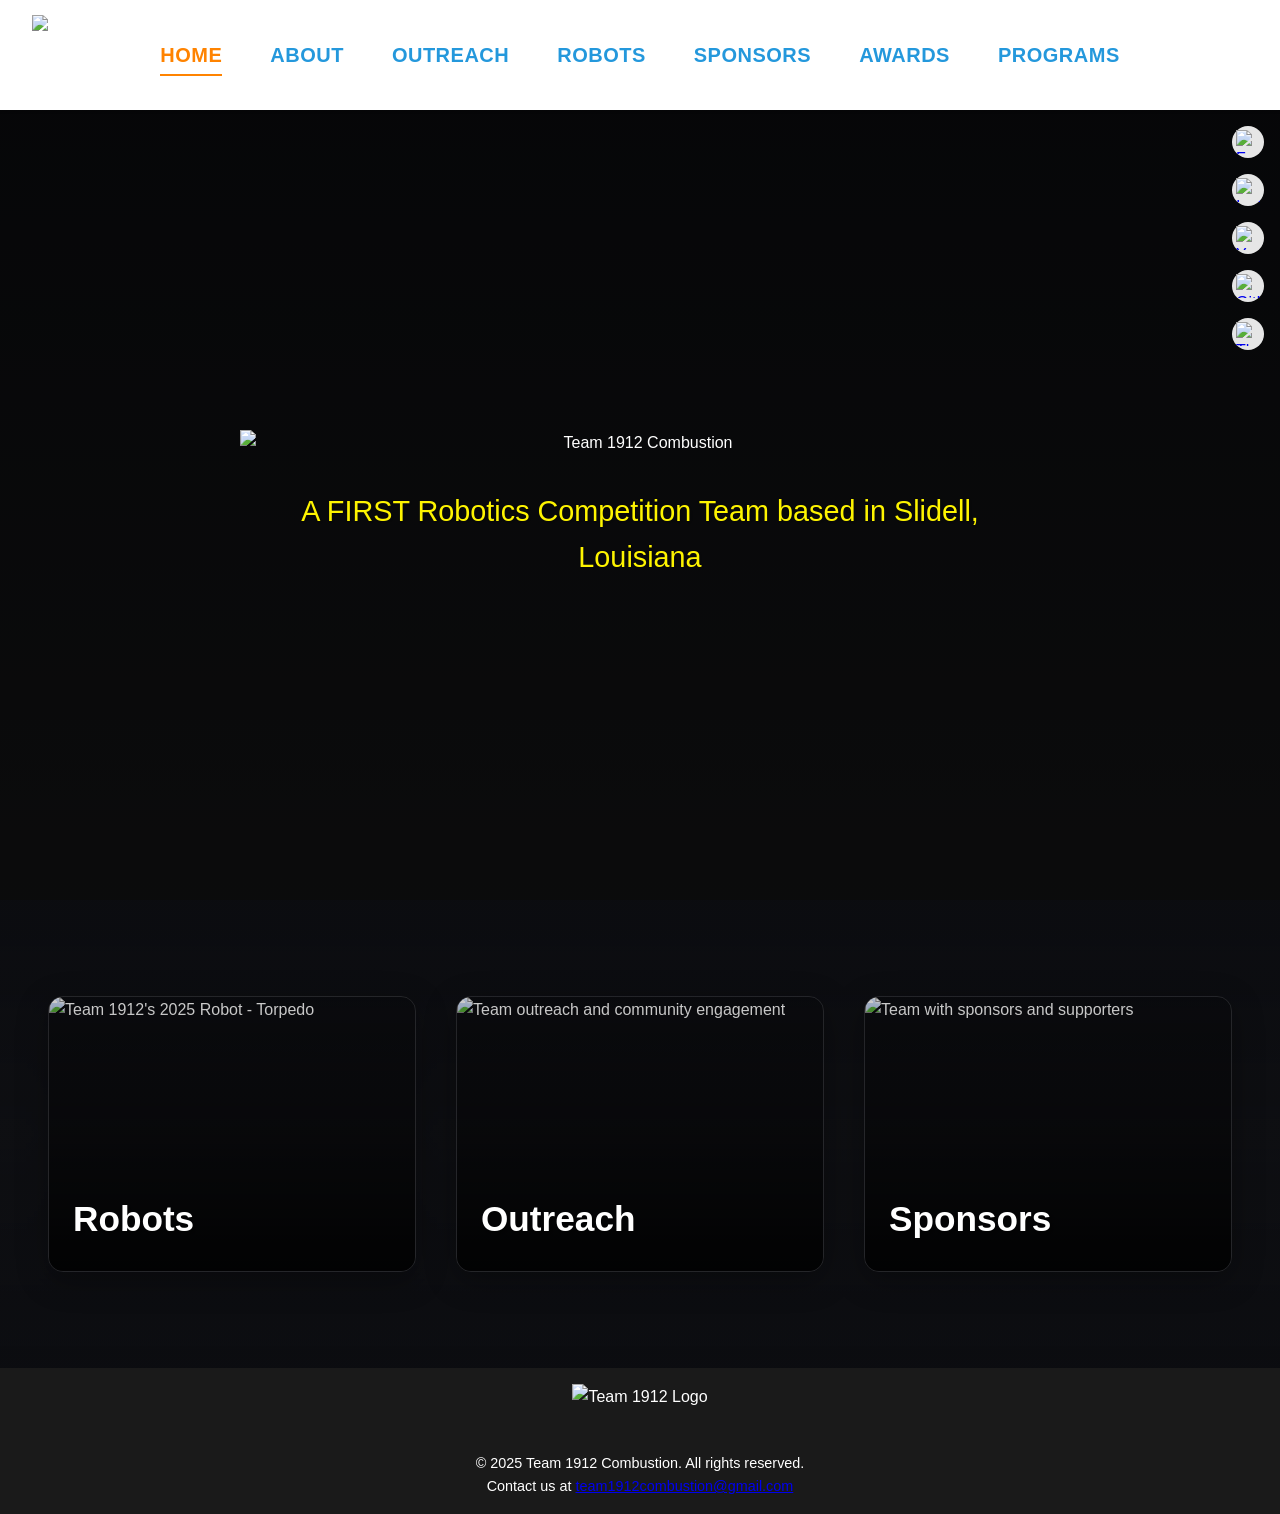
==== index.html @ 18f939f3 "Added Programs Page" ====
<!DOCTYPE html>
<html lang="en">
<head>
    <meta charset="UTF-8">
    <meta name="viewport" content="width=device-width, initial-scale=1.0">
    <meta name="description" content="Team 1912 Combustion - FIRST Robotics Competition Team">
    <meta name="theme-color" content="#2498DC">
    <link rel="shortcut icon" href="assets/frc1912.ico">
    <title>Team 1912 - Combustion</title>
    <link rel="stylesheet" href="css/style.css">
    <link rel="stylesheet" href="css/animations.css">
    <script src="https://unpkg.com/scrollreveal@4.1.0/dist/scrollreveal.min.js" defer></script>
</head>
<body>
    <header>
        <div class="header-content">
            <div class="logo-container">
                <img src="assets/static/1912Horizontal.png" alt="Team 1912 Logo" class="main-logo">
            </div>
            <nav class="nav-links">
                <a href="index.html" class="active" aria-current="page">HOME</a>
                <a href="about.html">ABOUT</a>
                <a href="outreach.html">OUTREACH</a>
                <a href="robots.html">ROBOTS</a>
                <a href="sponsors.html">SPONSORS</a>
                <a href="awards.html">AWARDS</a>
                <a href="programs.html">PROGRAMS</a>

            </nav>
            <button id="hamburger-menu" aria-label="Open navigation menu" class="hamburger" type="button">
                <span class="hamburger-bar"></span>
                <span class="hamburger-bar"></span>
                <span class="hamburger-bar"></span>
            </button>
        </div>
    </header>

    <div class="social-icons">
        <a href="https://www.facebook.com/FRC1912" target="_blank" title="Facebook">
            <img src="assets/websites/facebook.png" alt="Facebook">
        </a>
        <a href="https://www.instagram.com/frc1912" target="_blank" title="Instagram">
            <img src="assets/websites/instagram.png" alt="Instagram">
        </a>
        <a href="https://www.youtube.com/team1912combustion" target="_blank" title="YouTube">
            <img src="assets/websites/Youtube.png" alt="YouTube">
        </a>
        <a href="https://github.com/team1912combustion" target="_blank" title="GitHub">
            <img src="assets/websites/github-logo.png" alt="GitHub">
        </a>
        <a href="https://www.thebluealliance.com/team/1912" target="_blank" title="The Blue Alliance">
            <img src="assets/websites/thebluealliance.png" alt="The Blue Alliance">
        </a>
    </div>

    <main>
        <section class="hero">
            <video class="hero-video" autoplay muted loop playsinline>
                <source src="assets/videos/TEAM 1912： 2024 RECAP .mp4" type="video/mp4">
            </video>
            <div class="video-overlay"></div>
            <div class="hero-content">
                <img src="assets/static/1912Vertical.png" alt="Team 1912 Combustion" class="hero-logo animate-slide-up">
                <p>A FIRST Robotics Competition Team based in Slidell, Louisiana</p>
            </div>
        </section>

        <section class="main-links">
            <div class="link-grid">
                <a href="robots.html" class="link-card">
                    <div class="card-image">
                        <img src="assets/static/robots/torpedo.jpg" alt="Team 1912's 2025 Robot - Torpedo" class="card-img">
                        <div class="image-overlay"></div>
                    </div>
                    <h2>Robots</h2>
                </a>
                
                <a href="outreach.html" class="link-card">
                    <div class="card-image">
                        <img src="assets/static/photos/DSC03113-Enhanced-NR.jpg" alt="Team outreach and community engagement" class="card-img">
                        <div class="image-overlay"></div>
                    </div>
                    <h2>Outreach</h2>
                </a>
                
                <a href="sponsors.html" class="link-card">
                    <div class="card-image">
                        <img src="assets/static/photos/DSC09780.jpg" alt="Team with sponsors and supporters" class="card-img">
                        <div class="image-overlay"></div>
                    </div>
                    <h2>Sponsors</h2>
                </a>
            </div>
        </section>
    </main>

    <footer>
        <img src="assets/static/1912.png" alt="Team 1912 Logo" class="footer-logo">
        <p>&copy; 2025 Team 1912 Combustion. All rights reserved.</p>
        <p>Contact us at 
    <a href="mailto:team1912combustion@gmail.com">team1912combustion@gmail.com</a>
  </p>
    </footer>

    <script src="js/main.js"></script>
</body>
</html>
---- css/style.css ----
@font-face {
    font-family: 'Nasalization';
    src: url('../assets/fonts/Nasalization Rg.otf') format('opentype');
    font-display: swap; /* Show fallback font while loading */
}

:root {
    --primary-blue: #2498DC;
    --secondary-blue: #1C7AB1;
    --primary-orange: #FF8300;
    --secondary-orange: #FF9C33;
    --accent-yellow: #FEF400;
    --light-gray: #B5B5B5;
    --dark-gray: #9C9C9C;
    --white: #ffffff;
    --black: #1a1a1a;
    --header-height: 110px;
    --transition-speed: 0.3s;
}

/* Reset and Base Styles */
* { margin: 0; padding: 0; box-sizing: border-box; }

html { scroll-behavior: smooth; }

body {
    font-family: 'Nasalization', 'Segoe UI', Tahoma, Geneva, Verdana, sans-serif;
    line-height: 1.6;
    color: var(--white);
    background: linear-gradient(to bottom, #0b0c10, #1f1f1f);
    min-height: 100vh;
}

/* Common Styles */
.section-title {
    text-align: center;
    font-size: 2.5rem;
    margin-bottom: 3rem;
    color: var(--primary-blue);
    position: relative;
}

.section-title::after {
    content: '';
    display: block;
    width: 60px;
    height: 4px;
    background: var(--primary-orange);
    margin: 1rem auto;
    border-radius: 2px;
}

section { padding: 5rem 2rem; }

.page-content {
    margin-top: var(--header-height);
    min-height: calc(100vh - var(--header-height));
    padding: 0;
    background: linear-gradient(180deg, 
        rgba(11, 12, 16, 0) 0%,
        rgba(11, 12, 16, 0.95) 15%,
        rgba(11, 12, 16, 1) 30%,
        rgba(11, 12, 16, 1) 70%,
        rgba(11, 12, 16, 0.95) 85%,
        rgba(11, 12, 16, 0) 100%
    );
}

/* Header and Navigation */
header {
    position: fixed;
    top: 0;
    width: 100%;
    background: var(--white);
    z-index: 1000;
    height: var(--header-height);
    box-shadow: 0 1px 3px rgba(0,0,0,0.12);
}

.header-content {
    position: relative;
    height: 100%;
    width: 100%;
    margin: 0 auto;
    padding: 0 2rem;
    display: flex;
    align-items: center;
}

.logo-container {
    height: calc(var(--header-height) - 30px);
    display: flex;
    align-items: center;
    position: absolute;
    left: 2rem;
}

.main-logo, .footer-logo {
    height: 100%;
    width: auto;
    object-fit: contain;
}

.main-logo { max-width: 300px; }
.footer-logo { height: 60px; margin-bottom: 0.5rem; }

/* Navigation */
.nav-links {
    width: 100%;
    display: flex;
    gap: 3rem;
    justify-content: center;
    font-size: 1.3rem;
}

.nav-links a {
    text-decoration: none;
    transition: color var(--transition-speed) ease;
    font-weight: 600;
    font-size: 1.25rem;
    text-transform: uppercase;
    letter-spacing: 0.5px;
    position: relative;
    font-family: 'Nasalization', sans-serif;
    white-space: nowrap;
    color: var(--primary-blue);
}

.nav-links a::after {
    content: '';
    position: absolute;
    bottom: -5px;
    left: 0;
    width: 0;
    height: 2px;
    background-color: var(--primary-orange);
    transition: width var(--transition-speed) ease;
}

.nav-links a:hover::after,
.nav-links a[aria-current="page"]::after { width: 100%; }

.nav-links a[aria-current="page"] { color: var(--primary-orange); }

/* Hero Section */
.hero {
    margin-top: var(--header-height);
    min-height: calc(100vh - var(--header-height));
    position: relative;
    display: flex;
    align-items: center;
    justify-content: center;
    text-align: center;
    color: var(--white);
    overflow: hidden;
    padding: 2rem;
}

.hero-video {
    position: absolute;
    top: 0;
    left: 0;
    width: 100%;
    height: 100%;
    object-fit: cover;
    z-index: -2;
}

.video-overlay {
    position: absolute;
    inset: 0;
    background: rgba(0, 0, 0, 0.5);
    z-index: -1;
}

.hero-content {
    position: relative;
    z-index: 1;
    max-width: 800px;
    width: 100%;
    display: flex;
    flex-direction: column;
    align-items: center;
    justify-content: center;
}

.hero-logo {
    max-width: 1750px;
    width: 100%;
    height: auto;
    margin-bottom: 2rem;
}

.hero-content p {
    font-size: clamp(1.2rem, 3vw, 1.8rem);
    color: var(--accent-yellow);
    text-shadow: 1px 1px 2px rgba(0,0,0,0.2);
    text-align: center;
}

.hero h1 {
    font-size: clamp(2.5rem, 5vw, 4.5rem);
    margin-bottom: 1.5rem;
    text-shadow: 2px 2px 4px rgba(0,0,0,0.2);
    color: var(--white);
    opacity: 0;
    font-family: 'Nasalization', 'Arial Black', sans-serif;
}

/* Sponsor Section */
.sponsors-section {
    max-width: 1400px;
    margin: 0 auto;
    padding: 4rem 2rem;
    text-align: center;
    background: linear-gradient(to bottom, #0b0c10, #1f1f1f);
    color: var(--white);
}

.sponsor-tier {
    margin-bottom: 3rem;
    padding: 2rem;
    border-radius: 15px;
    background: linear-gradient(135deg, 
        var(--primary-blue) 0%,
        var(--black) 50%,
        var(--primary-orange) 100%
    );
    text-align: center;
    box-shadow: 
        0 0 20px rgba(255, 131, 0, 0.2),
        0 0 20px rgba(36, 152, 220, 0.2);
    border: 1px solid;
    border-image: linear-gradient(135deg, var(--primary-blue), var(--primary-orange)) 1;
}

.sponsor-grid {
    display: flex;
    flex-wrap: wrap;
    justify-content: center;
    gap: 2rem;
    align-items: center;
}

/* Sponsor logo sizes */
.sponsor-logo {
    display: flex;
    justify-content: center;
    align-items: center;
    transition: transform 0.3s ease;
    padding: 1rem;
}

.inferno .sponsor-logo { height: 180px; }
.wildfire .sponsor-logo { height: 150px; }
.bonfire .sponsor-logo { height: 120px; }
.torch .sponsor-logo { height: 100px; }

.sponsor-logo img {
    width: auto;
    object-fit: contain;
}

.inferno .sponsor-logo img { max-height: 180px; max-width: 300px; }
.wildfire .sponsor-logo img { max-height: 150px; max-width: 250px; }
.bonfire .sponsor-logo img { max-height: 120px; max-width: 200px; }
.torch .sponsor-logo img { max-height: 100px; max-width: 180px; }

.sponsor-logo:hover { transform: translateY(-5px); }

/* Social Media Icons */
.social-icons {
    position: fixed;
    top: calc(var(--header-height) + 1rem);
    right: 1rem;
    display: flex;
    flex-direction: column;
    gap: 1rem;
    z-index: 999;
}

.social-icons a {
    display: flex;
    align-items: center;
    justify-content: center;
    width: 32px;
    height: 32px;
    background: rgba(255, 255, 255, 0.9);
    border-radius: 50%;
    transition: transform 0.3s ease;
}

.social-icons a:hover { transform: scale(1.1); }

.social-icons img {
    width: 24px;
    height: 24px;
    object-fit: contain;
}

/* Footer */
footer {
    background: var(--black);
    color: var(--white);
    text-align: center;
    padding: 1rem;
    min-height: 100px;
    display: flex;
    flex-direction: column;
    align-items: center;
    justify-content: center;
}

footer p {
    margin: 0;
    font-size: 0.9rem;
}

/* Media Queries */
@media (max-width: 1024px) {
    .inferno .sponsor-logo { height: 150px; }
    .wildfire .sponsor-logo { height: 130px; }
    .bonfire .sponsor-logo { height: 110px; }
    
    .inferno .sponsor-logo img { max-height: 150px; max-width: 250px; }
    .wildfire .sponsor-logo img { max-height: 130px; max-width: 220px; }
    .bonfire .sponsor-logo img { max-height: 110px; max-width: 190px; }
}

@media (max-width: 768px) {
    :root { --header-height: 80px; }
    
    .nav-links { display: none; }
    
    section { padding: 3rem 1rem; }
    
    .hero-logo { max-width: 300px; }
    
    .social-icons {
        top: auto;
        bottom: 1rem;
        right: 1rem;
        flex-direction: row;
    }
    
    .inferno .sponsor-logo { height: 130px; }
    .wildfire .sponsor-logo { height: 110px; }
    .bonfire .sponsor-logo { height: 100px; }
    
    .inferno .sponsor-logo img { max-height: 130px; max-width: 220px; }
    .wildfire .sponsor-logo img { max-height: 110px; max-width: 190px; }
    .bonfire .sponsor-logo img { max-height: 100px; max-width: 180px; }
}

/* Animations */
@keyframes heroLogoAnimation {
    from { opacity: 0; transform: translateY(30px); }
    to { opacity: 1; transform: translateY(0); }
}

@keyframes heroTitleAnimation {
    from { opacity: 0; transform: translateY(30px); }
    to { opacity: 1; transform: translateY(0); }
}

@keyframes heroTextAnimation {
    from { opacity: 0; transform: translateY(30px); }
    to { opacity: 1; transform: translateY(0); }
}

/* Hardware acceleration */
.hero-logo,
.hero h1,
.hero p,
.hero-video {
    will-change: transform, opacity;
    backface-visibility: hidden;
    transform: translateZ(0);
}

/* Make robots page blue */
.robots-history {
    background-color: var(--primary-blue);
    margin: -2rem;
    padding: 2rem;
    color: var(--white);
}

.robots-history .section-title {
    color: var(--white);
}

.robots-history .section-description {
    color: var(--white);
}

/* Layout components */
.about-section {
    display: flex;
    align-items: center;
    gap: 4rem;
    margin-bottom: 6rem;
    padding: 2rem;
}

.about-section:nth-child(even) {
    flex-direction: row-reverse;
}

.section-image {
    flex: 1;
    border-radius: 15px;
    overflow: hidden;
    box-shadow: 0 8px 32px rgba(0, 0, 0, 0.2);
    height: 400px;
}

.section-image .feature-image {
    width: 100%;
    height: 100%;
    object-fit: cover;
    transition: transform 0.3s ease;
}

.section-image:hover .feature-image {
    transform: scale(1.05);
}

.section-content {
    flex: 1;
    padding: 2rem;
}

.section-content h2 {
    color: var(--primary-blue);
    font-size: 2.5rem;
    margin-bottom: 1.5rem;
}

.mission-statement {
    font-size: 1.4rem;
    color: var(--primary-orange);
    margin: 1.5rem 0;
    font-style: italic;
    line-height: 1.6;
}

.feature-list {
    list-style: none;
    padding: 0;
    margin: 1.5rem 0;
}

.feature-list li {
    margin: 1rem 0;
    padding-left: 2rem;
    position: relative;
    color: var(--white);
}

.feature-list li::before {
    content: '→';
    position: absolute;
    left: 0;
    color: var(--primary-orange);
}

.highlight-text {
    color: var(--primary-orange);
    font-size: 1.4rem;
    margin: 1.5rem 0;
    font-weight: bold;
}

.history-milestones {
    display: flex;
    justify-content: space-between;
    margin: 2rem 0;
    gap: 2rem;
}

.milestone {
    flex: 1;
    text-align: center;
    padding: 1.5rem;
    background: rgba(255, 255, 255, 0.05);
    border-radius: 10px;
    border: 1px solid rgba(255, 255, 255, 0.1);
}

.milestone .year {
    display: block;
    font-size: 1.8rem;
    color: var(--primary-blue);
    margin-bottom: 1rem;
    font-weight: bold;
}

.milestone p {
    color: var(--white);
    font-size: 1rem;
    line-height: 1.4;
}

@media (max-width: 1024px) {
    .about-section {
        flex-direction: column;
        gap: 2rem;
    }

    .about-section:nth-child(even) {
        flex-direction: column;
    }

    .section-image {
        width: 100%;
        height: 300px;
    }

    .history-milestones {
        flex-direction: column;
        gap: 1rem;
    }
}

@media (max-width: 768px) {
    .section-image {
        height: 250px;
    }

    .section-content h2 {
        font-size: 2rem;
    }

    .mission-statement,
    .highlight-text {
        font-size: 1.2rem;
    }
}

/* About Features */
.about-features {
    display: grid;
    grid-template-columns: repeat(auto-fit, minmax(250px, 1fr));
    gap: 2rem;
    margin-top: 3rem;
}

.feature {
    background: var(--white);
    padding: 2rem;
    border-radius: 10px;
    box-shadow: 0 4px 6px rgba(0,0,0,0.1);
    transition: transform 0.3s ease;
}

.feature:hover {
    transform: translateY(-5px);
}

.feature h3 {
    color: var(--primary-blue);
    margin-bottom: 1rem;
    font-size: 1.5rem;
}

/* Team Section */
.team-grid {
    display: grid;
    grid-template-columns: repeat(auto-fit, minmax(250px, 1fr));
    gap: 2rem;
    padding: 2rem;
}

/* Team Categories */
.team-category {
    background: var(--white);
    padding: 2rem;
    border-radius: 10px;
    box-shadow: 0 4px 6px rgba(0,0,0,0.1);
    text-align: center;
    transition: transform 0.3s ease;
}

.team-category:hover {
    transform: translateY(-5px);
}

.team-category h3 {
    color: var(--primary-blue);
    margin-bottom: 1rem;
}

/* Robots Section */
.robot-showcase {
    display: grid;
    grid-template-columns: repeat(auto-fit, minmax(300px, 1fr));
    gap: 2rem;
    padding: 2rem;
}

.robot-card {
    background: var(--white);
    border-radius: 10px;
    overflow: hidden;
    box-shadow: 0 4px 6px rgba(0,0,0,0.1);
    transition: transform 0.3s ease;
}

.robot-card:hover {
    transform: translateY(-5px);
}

/* Contact Section */
.contact {
    background: linear-gradient(180deg, 
        rgba(11, 12, 16, 0) 0%,
        rgba(11, 12, 16, 0.95) 15%,
        rgba(11, 12, 16, 1) 30%,
        rgba(11, 12, 16, 1) 70%,
        rgba(11, 12, 16, 0.95) 85%,
        rgba(11, 12, 16, 0) 100%
    );
    color: var(--white);
    padding: 4rem 2rem;
    position: relative;
}

.contact-content {
    display: flex;
    justify-content: space-between;
    gap: 4rem;
    max-width: 1200px;
    margin: 2rem auto;
    padding: 2rem;
    background: rgba(255, 255, 255, 0.05);
    border-radius: 15px;
    box-shadow: 0 8px 32px rgba(0, 0, 0, 0.1);
    border: 1px solid rgba(255, 255, 255, 0.1);
}

.contact-info {
    flex: 1;
    padding: 2rem;
    background: rgba(11, 12, 16, 0.5);
    border-radius: 10px;
    border: 1px solid rgba(255, 255, 255, 0.1);
}

.contact-info h3 {
    color: var(--primary-blue);
    font-size: 2rem;
    margin-bottom: 1.5rem;
}

.contact-details {
    margin-top: 2rem;
}

.contact-item {
    margin-bottom: 2rem;
}

.contact-item h4 {
    color: var(--primary-orange);
    font-size: 1.2rem;
    margin-bottom: 0.5rem;
}

.contact-item p {
    color: var(--white);
    margin: 0.25rem 0;
    opacity: 0.9;
}

.social-links {
    display: flex;
    gap: 1rem;
}

.social-links a {
    color: var(--primary-blue);
    text-decoration: none;
    transition: color 0.3s ease;
}

.social-links a:hover {
    color: var(--primary-orange);
}

.contact-form {
    flex: 1;
    padding: 2rem;
    background: rgba(11, 12, 16, 0.5);
    border-radius: 10px;
    border: 1px solid rgba(255, 255, 255, 0.1);
}

.form-group {
    margin-bottom: 1.5rem;
}

.form-group input,
.form-group textarea {
    width: 100%;
    padding: 1rem;
    background: rgba(255, 255, 255, 0.1);
    border: 1px solid rgba(255, 255, 255, 0.1);
    border-radius: 5px;
    color: var(--white);
    font-size: 1rem;
    transition: all 0.3s ease;
}

.form-group input:focus,
.form-group textarea:focus {
    outline: none;
    border-color: var(--primary-blue);
    background: rgba(255, 255, 255, 0.15);
}

.form-group textarea {
    min-height: 150px;
    resize: vertical;
}

.submit-button {
    width: 100%;
    padding: 1rem;
    background: var(--primary-blue);
    border: none;
    border-radius: 5px;
    color: var(--white);
    font-size: 1.1rem;
    font-weight: bold;
    cursor: pointer;
    transition: all 0.3s ease;
}

.submit-button:hover {
    background: var(--secondary-blue);
    transform: translateY(-2px);
}

/* Robot Cards */
.robot-card {
    text-align: center;
    padding: 2rem;
}

.robot-logo {
    width: 150px;
    height: auto;
    margin-bottom: 1rem;
}

.robot-card h3 {
    color: var(--primary-blue);
    margin-bottom: 0.5rem;
}

/* Style adjustments for section pages */
.about-section,
.team-section,
.robots-section,
.contact-section {
    max-width: 1200px;
    margin: 0 auto;
    padding: 2rem;
}

.section-description {
    max-width: 800px;
    margin: 0 auto 4rem;
    font-size: 1.2rem;
    line-height: 1.6;
    color: white;
    text-align: center;
}

.sponsor-text {
    text-align: center;
    padding: 1rem;
    max-width: 800px;
    margin: 0 auto;
}

.sponsor-text p {
    margin: 0.5rem 0;
    color: var(--white);
    font-size: 1.1rem;
    letter-spacing: 1px;
    line-height: 1.6;
}

/* Become a Sponsor Section */
.become-sponsor {
    margin-top: 4rem;
    text-align: center;
}

.become-sponsor h2 {
    color: var(--primary-blue);
    margin-bottom: 2rem;
}

.become-sponsor p {
    max-width: 800px;
    margin: 0 auto 2rem;
    font-size: 1.1rem;
    line-height: 1.6;
}

.become-sponsor ul {
    max-width: 600px;
    margin: 2rem auto;
    text-align: left;
    list-style-position: inside;
}

/* Sponsorship Tiers Layout */
.tier-grid {
    display: grid;
    grid-template-columns: repeat(3, 1fr);
    gap: 1.5rem;
    max-width: 1200px;
    margin: 2rem auto;
    padding: 0 1rem;
}

.tier-grid-bottom {
    display: grid;
    grid-template-columns: repeat(2, minmax(300px, 400px));
    gap: 1.5rem;
    max-width: 900px;
    margin: 2rem auto;
    padding: 0 1rem;
    justify-content: center;
}

.tier-card {
    background: linear-gradient(135deg, 
        rgba(36, 152, 220, 0.1) 0%,
        #1a1a1a 50%,
        rgba(255, 131, 0, 0.1) 100%
    );
    padding: 1.5rem 2rem;
    border-radius: 10px;
    box-shadow: 
        0 0 15px rgba(255, 131, 0, 0.15),
        0 0 15px rgba(36, 152, 220, 0.15);
    text-align: center;
    transition: all 0.3s ease;
    border: 1px solid;
    border-image: linear-gradient(135deg, #2498DC, #FF8300) 1;
    height: 100%;
    display: flex;
    flex-direction: column;
}

.tier-card:hover {
    transform: translateY(-5px);
    box-shadow: 
        0 0 25px rgba(255, 131, 0, 0.3),
        0 0 25px rgba(36, 152, 220, 0.3);
    background: linear-gradient(135deg,
        #2498DC 0%,
        #1a1a1a 50%,
        #FF8300 100%
    );
}

.tier-card h4 {
    font-size: 1.8rem;
    margin-bottom: 0.5rem;
    color: #2498DC;
    font-family: 'Nasalization', sans-serif;
    transition: color 0.3s ease;
}

.tier-card:hover h4 {
    color: white;
}

.tier-card p {
    font-size: 1.3rem;
    margin-bottom: 1rem;
    color: white;
    font-weight: bold;
}

.tier-card ul {
    list-style: none;
    padding: 0;
    margin: 0;
    text-align: left;
    flex-grow: 1;
    display: flex;
    flex-direction: column;
    justify-content: center;
}

.tier-card ul li {
    margin: 0.75rem 0;
    padding-left: 1.5rem;
    position: relative;
    color: #2498DC;
    transition: color 0.3s ease;
    font-size: 1rem;
}

.tier-card:hover ul li {
    color: white;
}

.tier-card ul li::before {
    content: '•';
    position: absolute;
    left: 0;
    color: #FF8300;
}

.tier-card:hover ul li::before {
    color: white;
}

.sponsor-tiers-info {
    background: linear-gradient(to bottom, #0b0c10, #1f1f1f);
    padding: 2rem 0;
}

.sponsor-tiers-info h3 {
    text-align: center;
    font-size: 2.5rem;
    margin-bottom: 2rem;
    color: white;
    font-family: 'Nasalization', sans-serif;
    background: linear-gradient(90deg, #2498DC, #FF8300);
    -webkit-background-clip: text;
    -webkit-text-fill-color: transparent;
    background-clip: text;
    text-fill-color: transparent;
}

/* Responsive adjustments */
@media (max-width: 1024px) {
    .tier-grid {
        grid-template-columns: repeat(2, 1fr);
    }
    
    .sponsor-logo {
        height: 100px;
    }
}

@media (max-width: 768px) {
    .tier-grid,
    .tier-grid-bottom {
        grid-template-columns: 1fr;
    }

    .sponsor-logo {
        height: 80px;
    }
}

/* Remove the tier-specific colors since we're using white text on dark background */
.inferno h3,
.wildfire h3,
.bonfire h3,
.torch h3,
.candlelight h3 {
    color: white;
}

/* Main Links Section */
.main-links {
    padding: 6rem 2rem;
    background: linear-gradient(to bottom, 
        rgba(11, 12, 16, 0.95) 0%,
        rgba(11, 12, 16, 0.8) 50%,
        rgba(11, 12, 16, 0.95) 100%
    );
    position: relative;
}

.link-grid {
    max-width: 1400px;
    margin: 0 auto;
    display: grid;
    grid-template-columns: repeat(3, 1fr);
    gap: 2.5rem;
    padding: 0 1rem;
}

.link-card {
    position: relative;
    text-decoration: none;
    color: white;
    border-radius: 15px;
    overflow: hidden;
    transition: all 0.4s ease;
    aspect-ratio: 4/3;
    box-shadow: 0 8px 32px rgba(0, 0, 0, 0.3);
    border: 1px solid rgba(255, 255, 255, 0.1);
}

.link-card:hover {
    transform: translateY(-10px);
    box-shadow: 0 15px 45px rgba(36, 152, 220, 0.3);
    border: 1px solid rgba(36, 152, 220, 0.5);
}

.card-image {
    position: relative;
    width: 100%;
    height: 100%;
    overflow: hidden;
}

.card-image img {
    width: 100%;
    height: 100%;
    object-fit: cover;
    transition: transform 0.6s ease;
}

.link-card:hover .card-image img {
    transform: scale(1.1);
}

.image-overlay {
    position: absolute;
    top: 0;
    left: 0;
    right: 0;
    bottom: 0;
    background: linear-gradient(
        to bottom,
        rgba(0, 0, 0, 0.2) 0%,
        rgba(0, 0, 0, 0.4) 50%,
        rgba(0, 0, 0, 0.8) 100%
    );
    transition: background 0.3s ease;
}

.link-card:hover .image-overlay {
    background: linear-gradient(
        to bottom,
        rgba(36, 152, 220, 0.2) 0%,
        rgba(36, 152, 220, 0.4) 50%,
        rgba(0, 0, 0, 0.8) 100%
    );
}

.link-card h2 {
    position: absolute;
    bottom: 1.5rem;
    left: 1.5rem;
    margin: 0;
    font-size: 2.2rem;
    font-weight: bold;
    text-shadow: 2px 2px 4px rgba(0, 0, 0, 0.5);
    transition: all 0.3s ease;
    transform: translateY(0);
    font-family: 'Nasalization', sans-serif;
}

.link-card:hover h2 {
    transform: translateY(-5px);
    color: var(--primary-blue);
    text-shadow: 
        2px 2px 4px rgba(0, 0, 0, 0.5),
        0 0 20px rgba(36, 152, 220, 0.5);
}

/* Responsive Design */
@media (max-width: 1200px) {
    .link-grid {
        grid-template-columns: repeat(2, 1fr);
        max-width: 900px;
    }
}

@media (max-width: 768px) {
    .main-links {
        padding: 4rem 1rem;
    }

    .link-grid {
        grid-template-columns: 1fr;
        max-width: 500px;
    }

    .link-card {
        aspect-ratio: 16/9;
    }

    .link-card h2 {
        font-size: 1.8rem;
        bottom: 1rem;
        left: 1rem;
    }
}

/* Team Support Section */
.team-support {
    padding: 3rem 2rem;
    text-align: center;
    background: white;
}

.team-support p {
    font-size: 1.2rem;
    color: var(--text-color);
    margin-bottom: 2rem;
}

.sponsor-logos {
    display: flex;
    justify-content: center;
    align-items: center;
    gap: 2rem;
    flex-wrap: wrap;
    max-width: 1200px;
    margin: 0 auto;
}

/* Page Headers */
.page-header {
    text-align: center;
    padding: 6rem 2rem;
    position: relative;
    border-bottom: 1px solid rgba(255, 255, 255, 0.1);
    background: rgba(11, 12, 16, 0.8);
    min-height: 300px;
    display: flex;
    flex-direction: column;
    justify-content: center;
    align-items: center;
}

.page-header h1 {
    font-size: 4rem;
    color: var(--primary-blue);
    margin-bottom: 2rem;
    position: relative;
    font-family: 'Nasalization', sans-serif;
}

.page-header h1::after {
    content: '';
    position: absolute;
    bottom: -15px;
    left: 50%;
    transform: translateX(-50%);
    width: 80px;
    height: 3px;
    background: var(--primary-orange);
}

.page-description {
    max-width: 800px;
    margin: 0 auto;
    font-size: 1.4rem;
    color: #ffffff;
    line-height: 1.6;
    opacity: 0.9;
}

@media (max-width: 768px) {
    .page-header {
        padding: 4rem 1rem;
        min-height: 250px;
    }

    .page-header h1 {
        font-size: 2.8rem;
        margin-bottom: 1.5rem;
    }

    .page-header h1::after {
        width: 50px;
        bottom: -12px;
    }

    .page-description {
        font-size: 1.1rem;
    }
}

/* Team Page Styles */
.team-content {
    max-width: 1200px;
    margin: 0 auto;
    padding: 2rem;
}

.team-section {
    margin-bottom: 4rem;
}

.team-section h2 {
    font-size: 2.5rem;
    color: var(--primary-blue);
    text-align: center;
    margin-bottom: 2rem;
    background: linear-gradient(90deg, var(--primary-blue), var(--primary-orange));
    -webkit-background-clip: text;
    -webkit-text-fill-color: transparent;
    background-clip: text;
    text-fill-color: transparent;
    text-shadow: 0 0 20px rgba(36, 152, 220, 0.3);
}

.team-grid {
    display: grid;
    grid-template-columns: repeat(auto-fit, minmax(250px, 1fr));
    gap: 2rem;
    padding: 1rem;
}

.team-card {
    background: rgba(255, 255, 255, 0.05);
    border-radius: 15px;
    overflow: hidden;
    transition: transform 0.3s ease;
    border: 1px solid rgba(255, 255, 255, 0.1);
    box-shadow: 0 4px 6px rgba(0, 0, 0, 0.1);
}

.team-card:hover {
    transform: translateY(-5px);
    box-shadow: 0 8px 15px rgba(36, 152, 220, 0.2);
}

.team-card-image {
    width: 100%;
    height: 250px;
    overflow: hidden;
}

.team-card-image img {
    width: 100%;
    height: 100%;
    object-fit: cover;
    transition: transform 0.3s ease;
}

.team-card:hover .team-card-image img {
    transform: scale(1.05);
}

.team-card-content {
    padding: 1.5rem;
}

.team-card-content h3 {
    color: var(--primary-blue);
    font-size: 1.5rem;
    margin-bottom: 0.5rem;
}

.team-card-content h4 {
    color: var(--primary-orange);
    font-size: 1.1rem;
    margin-bottom: 1rem;
}

.team-card-content p {
    color: var(--white);
    font-size: 1rem;
    line-height: 1.5;
}

/* Responsive design for team page */
@media (max-width: 768px) {
    .team-grid {
        grid-template-columns: repeat(auto-fit, minmax(200px, 1fr));
        gap: 1.5rem;
    }

    .team-card-image {
        height: 200px;
    }

    .team-section h2 {
        font-size: 2rem;
    }
}

/* Optimized navbar styles */
.navbar {
    transition: transform 0.3s ease, background-color 0.3s ease, box-shadow 0.3s ease;
    will-change: transform, background-color, box-shadow;
}

.navbar.scrolled {
    background-color: #ffffff;
    box-shadow: 0 2px 5px rgba(0,0,0,0.1);
}

.navbar.nav-hidden {
    transform: translateY(-100%);
}

/* Hamburger Icon Styles */
.hamburger {
    display: none;
    flex-direction: column;
    justify-content: center;
    align-items: center;
    width: 40px;
    height: 40px;
    background: none;
    border: none;
    cursor: pointer;
    z-index: 1100;
    position: absolute;
    top: 50%;
    right: 2rem;
    transform: translateY(-50%);
}
.hamburger-bar {
    width: 28px;
    height: 3px;
    background: var(--primary-blue);
    margin: 4px 0;
    border-radius: 2px;
    transition: all 0.3s ease;
}
.hamburger.open .hamburger-bar:nth-child(1) {
    transform: none;
}
.hamburger.open .hamburger-bar:nth-child(2) {
    opacity: 1;
}
.hamburger.open .hamburger-bar:nth-child(3) {
    transform: none;
}
@media (max-width: 768px) {
    .hamburger {
        display: flex;
    }
    .nav-links {
        display: none;
        position: absolute;
        top: var(--header-height);
        right: 0;
        background: var(--white);
        flex-direction: column;
        width: 100vw;
        max-width: 300px;
        box-shadow: 0 2px 8px rgba(0,0,0,0.15);
        z-index: 1050;
        padding: 2rem 1rem;
        gap: 2rem;
        transition: transform 0.3s ease, opacity 0.3s ease;
    }
    .nav-links.open {
        display: flex;
    }
}

/* Team History Section */
.team-history {
    background: linear-gradient(
        to right,
        rgba(11, 12, 16, 0.95),
        rgba(11, 12, 16, 0.8)
    );
    border-radius: 15px;
    margin: 2rem 0;
    display: grid;
    grid-template-columns: 1fr 1fr;
    gap: 1rem;
    align-items: start;
}

.timeline-section {
    padding: 1.5rem;
}

.photo-stack {
    position: relative;
    padding: 1.5rem;
    display: flex;
    flex-direction: column;
    gap: 0.75rem;
}

.photo-stack-item {
    width: 100%;
    height: 250px;
    border-radius: 10px;
    overflow: hidden;
    box-shadow: 0 4px 20px rgba(0, 0, 0, 0.3);
    transition: transform 0.3s ease;
}

.photo-stack-item:hover {
    transform: translateY(-5px);
}

.photo-stack-item img {
    width: 100%;
    height: 100%;
    object-fit: cover;
    transition: transform 0.3s ease;
}

/* Image-specific positioning */
.photo-stack-item:nth-child(1) img {
    object-position: center 30%; /* Adjust vertical position of IMG_9111.jpg */
}

.photo-stack-item:nth-child(2) img {
    object-position: center 40%; /* Adjust vertical position of DSC09780.jpg */
}

.photo-stack-item:nth-child(3) img {
    object-position: center center; /* Default center positioning for DSC09176.JPG */
}

.photo-stack-item:hover img {
    transform: scale(1.05);
}

.team-mission {
    grid-column: 1 / -1;
    margin-top: 0;
    padding: 1.5rem;
    background: rgba(255, 255, 255, 0.05);
    border-radius: 10px;
    border: 1px solid rgba(255, 255, 255, 0.1);
    margin: 0 1.5rem 1.5rem 1.5rem;
}

@media (max-width: 1024px) {
    .team-history {
        grid-template-columns: 1fr;
    }

    .photo-stack {
        padding: 1rem;
    }

    .photo-stack-item {
        height: 200px;
    }
}

.team-intro {
    font-size: 1.2rem;
    color: var(--white);
    margin-bottom: 1.5rem;
    line-height: 1.6;
}

.history-timeline {
    position: relative;
    padding: 1rem 0;
    margin: 1.5rem 0;
}

.history-timeline::before {
    content: '';
    position: absolute;
    left: 0;
    top: 0;
    width: 2px;
    height: 100%;
    background: linear-gradient(to bottom,
        var(--primary-blue),
        var(--primary-orange)
    );
}

.timeline-item {
    position: relative;
    padding-left: 3rem;
    margin-bottom: 1.5rem;
}

.timeline-item:last-child {
    margin-bottom: 0;
}

.timeline-item::before {
    content: '';
    position: absolute;
    left: -6px;
    top: 0;
    width: 14px;
    height: 14px;
    border-radius: 50%;
    background: var(--primary-orange);
    border: 2px solid var(--primary-blue);
    box-shadow: 0 0 10px rgba(36, 152, 220, 0.5);
}

.year {
    font-size: 2.5rem;
    font-weight: bold;
    color: var(--primary-blue);
    font-family: 'Nasalization', sans-serif;
    margin-bottom: 0.5rem;
    text-shadow: 0 0 20px rgba(36, 152, 220, 0.3);
}

.milestone-content {
    background: rgba(255, 255, 255, 0.05);
    padding: 1rem;
    border-radius: 10px;
    border: 1px solid rgba(255, 255, 255, 0.1);
    transition: transform 0.3s ease, box-shadow 0.3s ease;
}

.milestone-content:hover {
    transform: translateX(10px);
    box-shadow: 0 0 20px rgba(36, 152, 220, 0.2);
    border-color: var(--primary-blue);
}

.milestone-content h3 {
    color: var(--primary-orange);
    font-size: 1.4rem;
    margin-bottom: 0.25rem;
}

.milestone-content p {
    color: var(--white);
    font-size: 1.1rem;
    line-height: 1.5;
}

.team-mission .highlight-text {
    color: var(--primary-orange);
    font-size: 1.6rem;
    margin-bottom: 1rem;
    font-weight: bold;
    text-shadow: 0 0 20px rgba(255, 131, 0, 0.3);
}

.team-mission p:last-child {
    color: var(--white);
    font-size: 1.2rem;
    line-height: 1.6;
}

@media (max-width: 768px) {
    .team-history .section-content {
        padding: 2rem 1rem;
    }

    .year {
        font-size: 2rem;
    }

    .milestone-content {
        padding: 1rem;
    }

    .milestone-content h3 {
        font-size: 1.2rem;
    }

    .milestone-content p {
        font-size: 1rem;
    }

    .team-mission .highlight-text {
        font-size: 1.4rem;
    }

    .team-mission p:last-child {
        font-size: 1rem;
        line-height: 1.5;
    }
}

.awards-dropdown {
    margin-top: 1rem;
}

.awards-toggle {
    background-color:var(--primary-orange);
    color: var(--white);
    border: var(--primary-orange);
    padding: 0.6rem 1.2rem;
    font-family: 'Nasalization', sans-serif;
    font-size: 1rem;
    font-weight: bold;
    border-radius: 6px;
    cursor: pointer;
    transition: background 0.3s, transform 0.2s;
}

.awards-toggle:hover {
    background-color: #1a7bbd;
    transform: translateY(-2px);
}

/* Collapsible awards panel with smooth animation */
.awards-content {
    max-height: 0;
    overflow: hidden;
    padding: 0 1rem; /* horizontal padding when collapsed */
    background-color: var(--black);
    color: var(--white);
    border-radius: 4px;
    border-color: var(--primary-blue);
    transition: max-height 0.4s ease, padding 0.4s ease;
}


.awards-content.open {
    max-height: 1000px; /* big enough to fit content */
    padding: 0.5rem 1rem; /* add vertical padding when expanded */
}
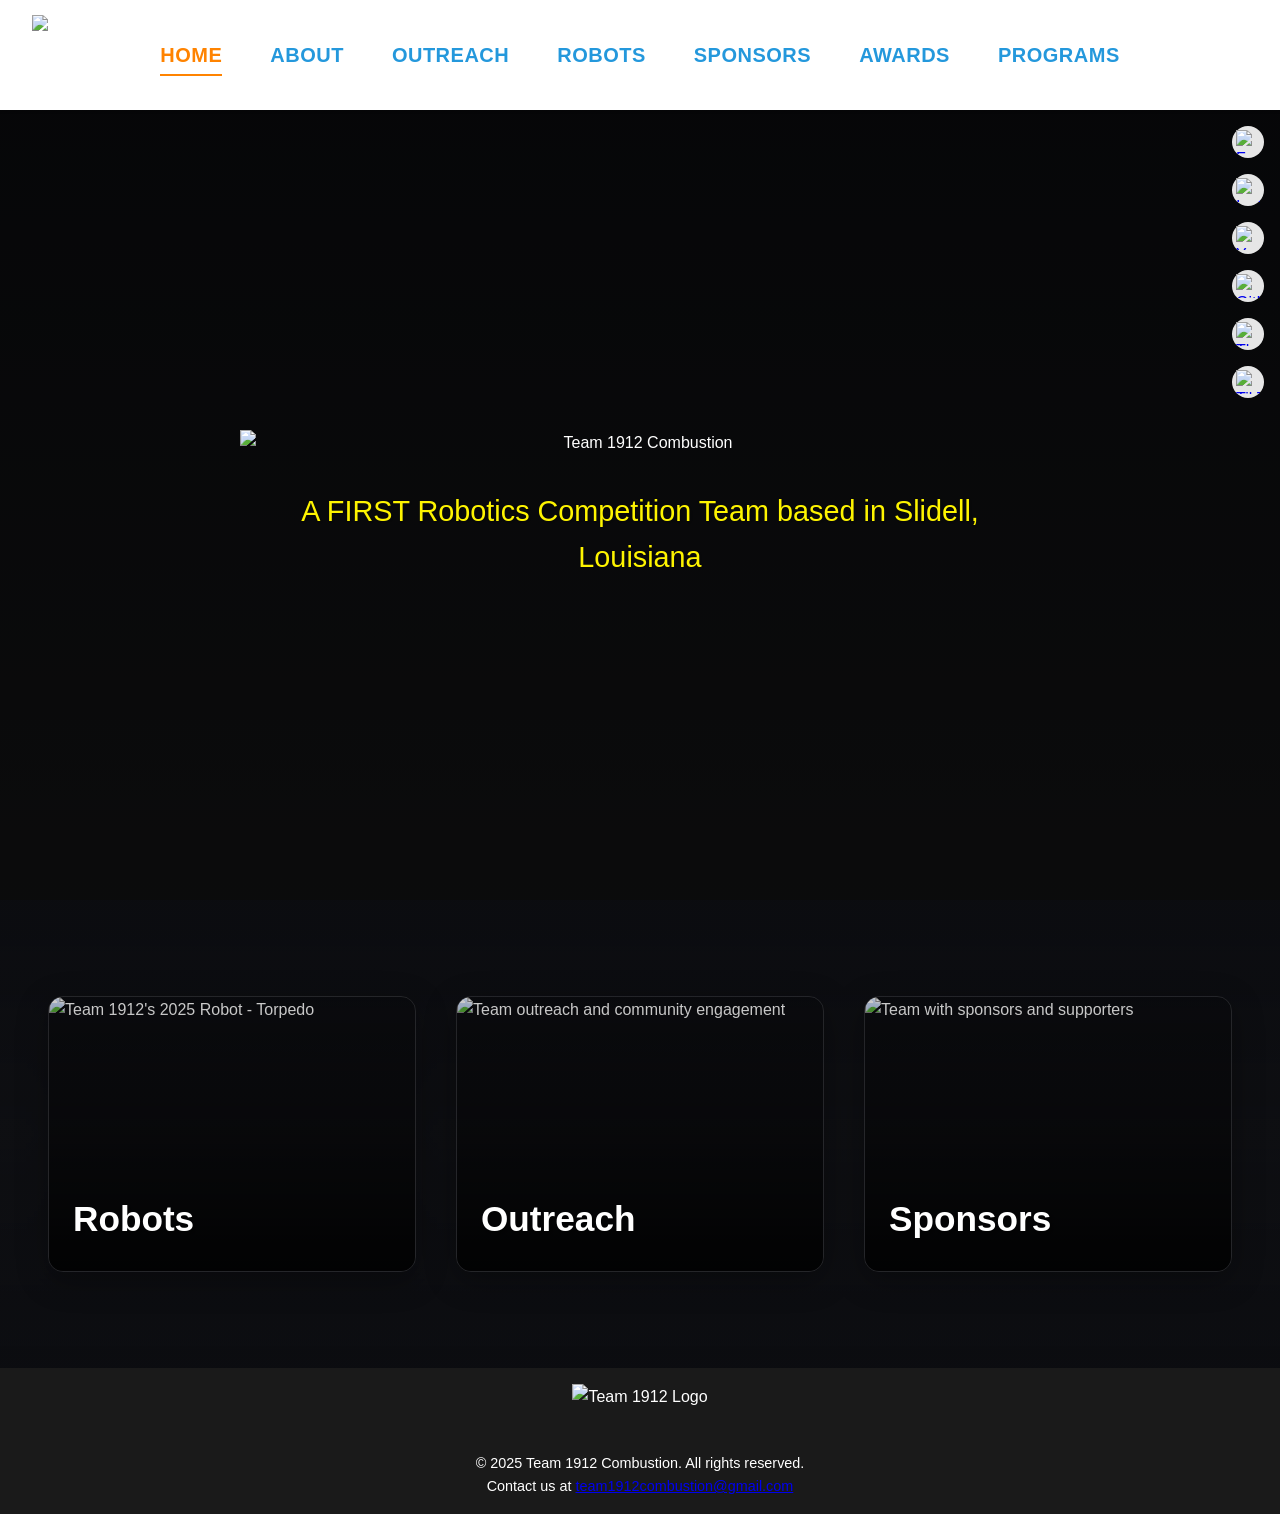
==== commit 6433b2df: "Add files via upload" ====
--- a/index.html
+++ b/index.html
@@ -36,10 +36,10 @@
     </header>
 
     <div class="social-icons">
-        <a href="https://www.facebook.com/FRC1912" target="_blank" title="Facebook">
+        <a href="https://www.facebook.com/Team1912Combustion" target="_blank" title="Facebook">
             <img src="assets/websites/facebook.png" alt="Facebook">
         </a>
-        <a href="https://www.instagram.com/frc1912" target="_blank" title="Instagram">
+        <a href="https://www.instagram.com/teamcombustion" target="_blank" title="Instagram">
             <img src="assets/websites/instagram.png" alt="Instagram">
         </a>
         <a href="https://www.youtube.com/team1912combustion" target="_blank" title="YouTube">
@@ -50,6 +50,9 @@
         </a>
         <a href="https://www.thebluealliance.com/team/1912" target="_blank" title="The Blue Alliance">
             <img src="assets/websites/thebluealliance.png" alt="The Blue Alliance">
+        </a>
+        <a href="https://www.tiktok.com/@team1912combustion" target="_blank" title="TikTok">
+            <img src="assets/websites/tiktok.svg" alt="TikTok">
         </a>
     </div>
 
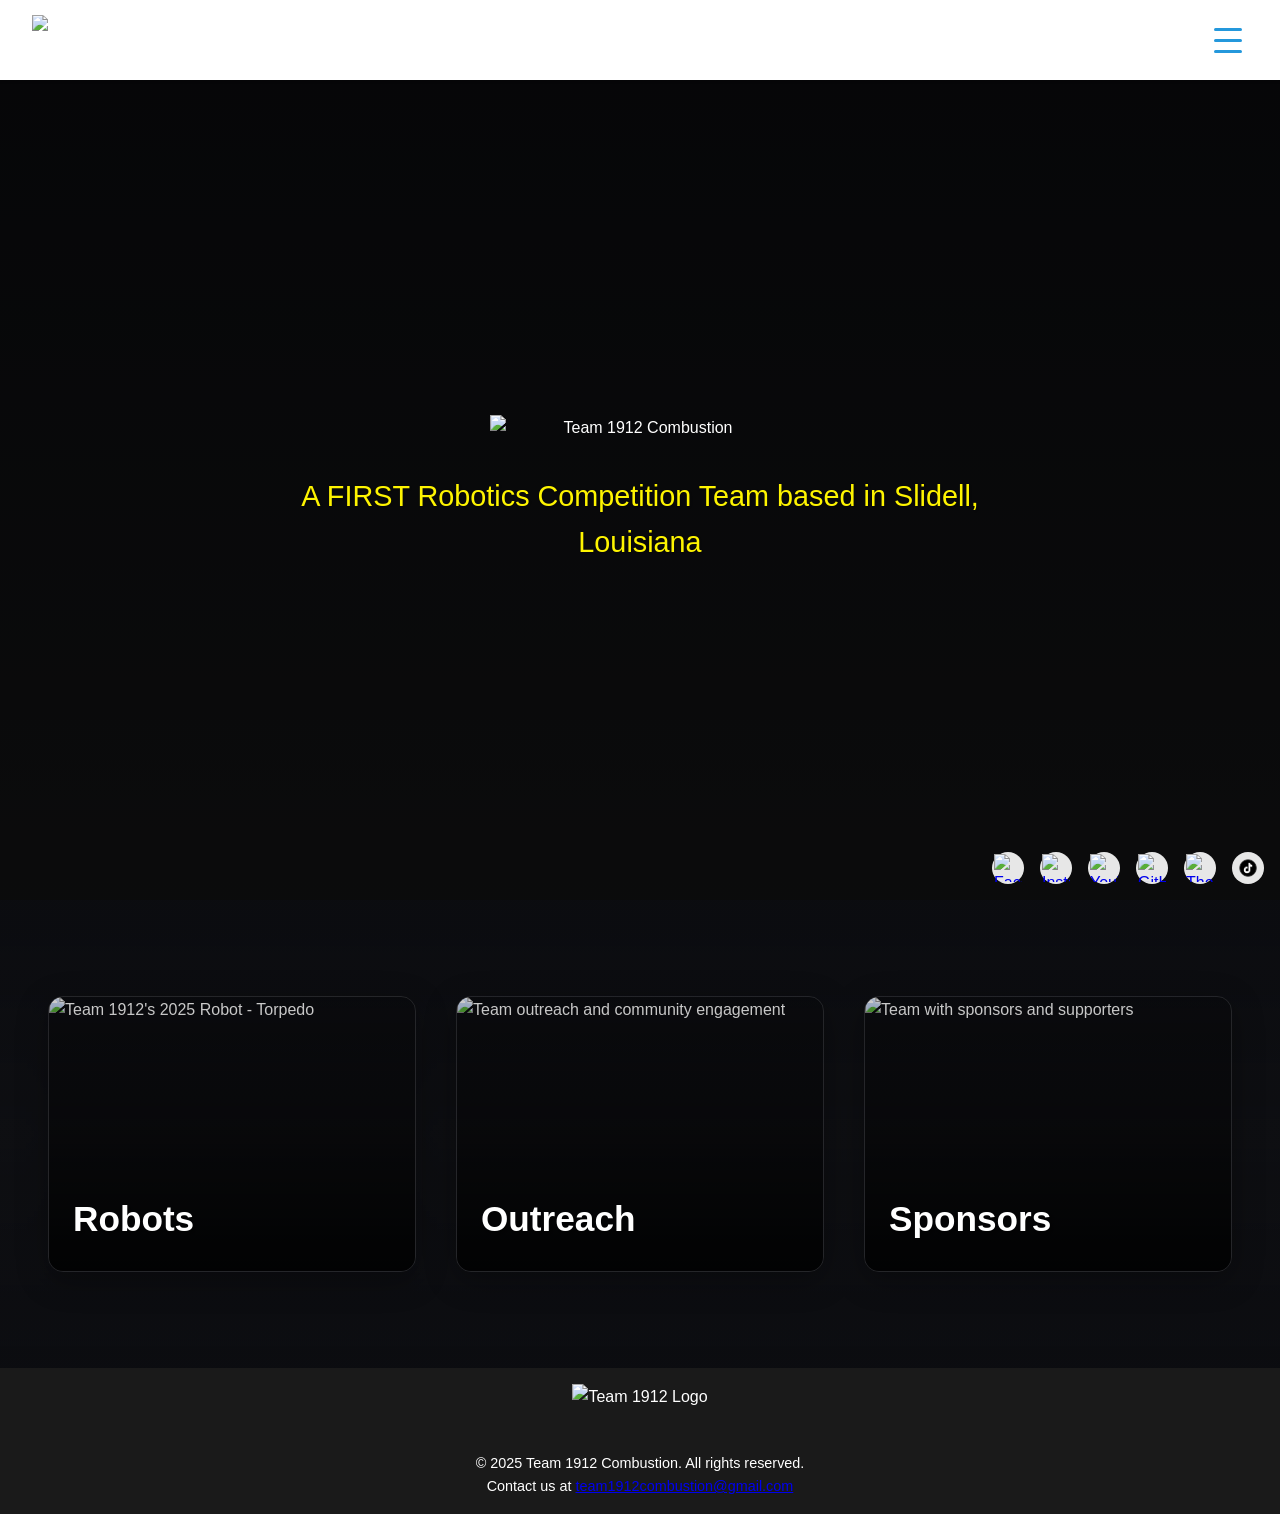
==== commit 83af10ee: "tiktok icon + hamburger" ====
--- a/index.html
+++ b/index.html
@@ -52,7 +52,7 @@
             <img src="assets/websites/thebluealliance.png" alt="The Blue Alliance">
         </a>
         <a href="https://www.tiktok.com/@team1912combustion" target="_blank" title="TikTok">
-            <img src="assets/websites/tiktok.svg" alt="TikTok">
+            <img src="assets/websites/tiklogo.webp" alt="TikTok">
         </a>
     </div>
 
--- a/css/style.css
+++ b/css/style.css
@@ -293,8 +293,8 @@
 .social-icons a:hover { transform: scale(1.1); }
 
 .social-icons img {
-    width: 24px;
-    height: 24px;
+    width: 28px;
+    height: 28px;
     object-fit: contain;
 }
 
@@ -327,7 +327,7 @@
     .bonfire .sponsor-logo img { max-height: 110px; max-width: 190px; }
 }
 
-@media (max-width: 768px) {
+@media (max-width: 1516px) {
     :root { --header-height: 80px; }
     
     .nav-links { display: none; }
@@ -1338,7 +1338,7 @@
 .hamburger.open .hamburger-bar:nth-child(3) {
     transform: none;
 }
-@media (max-width: 768px) {
+@media (max-width: 1516px) {
     .hamburger {
         display: flex;
     }
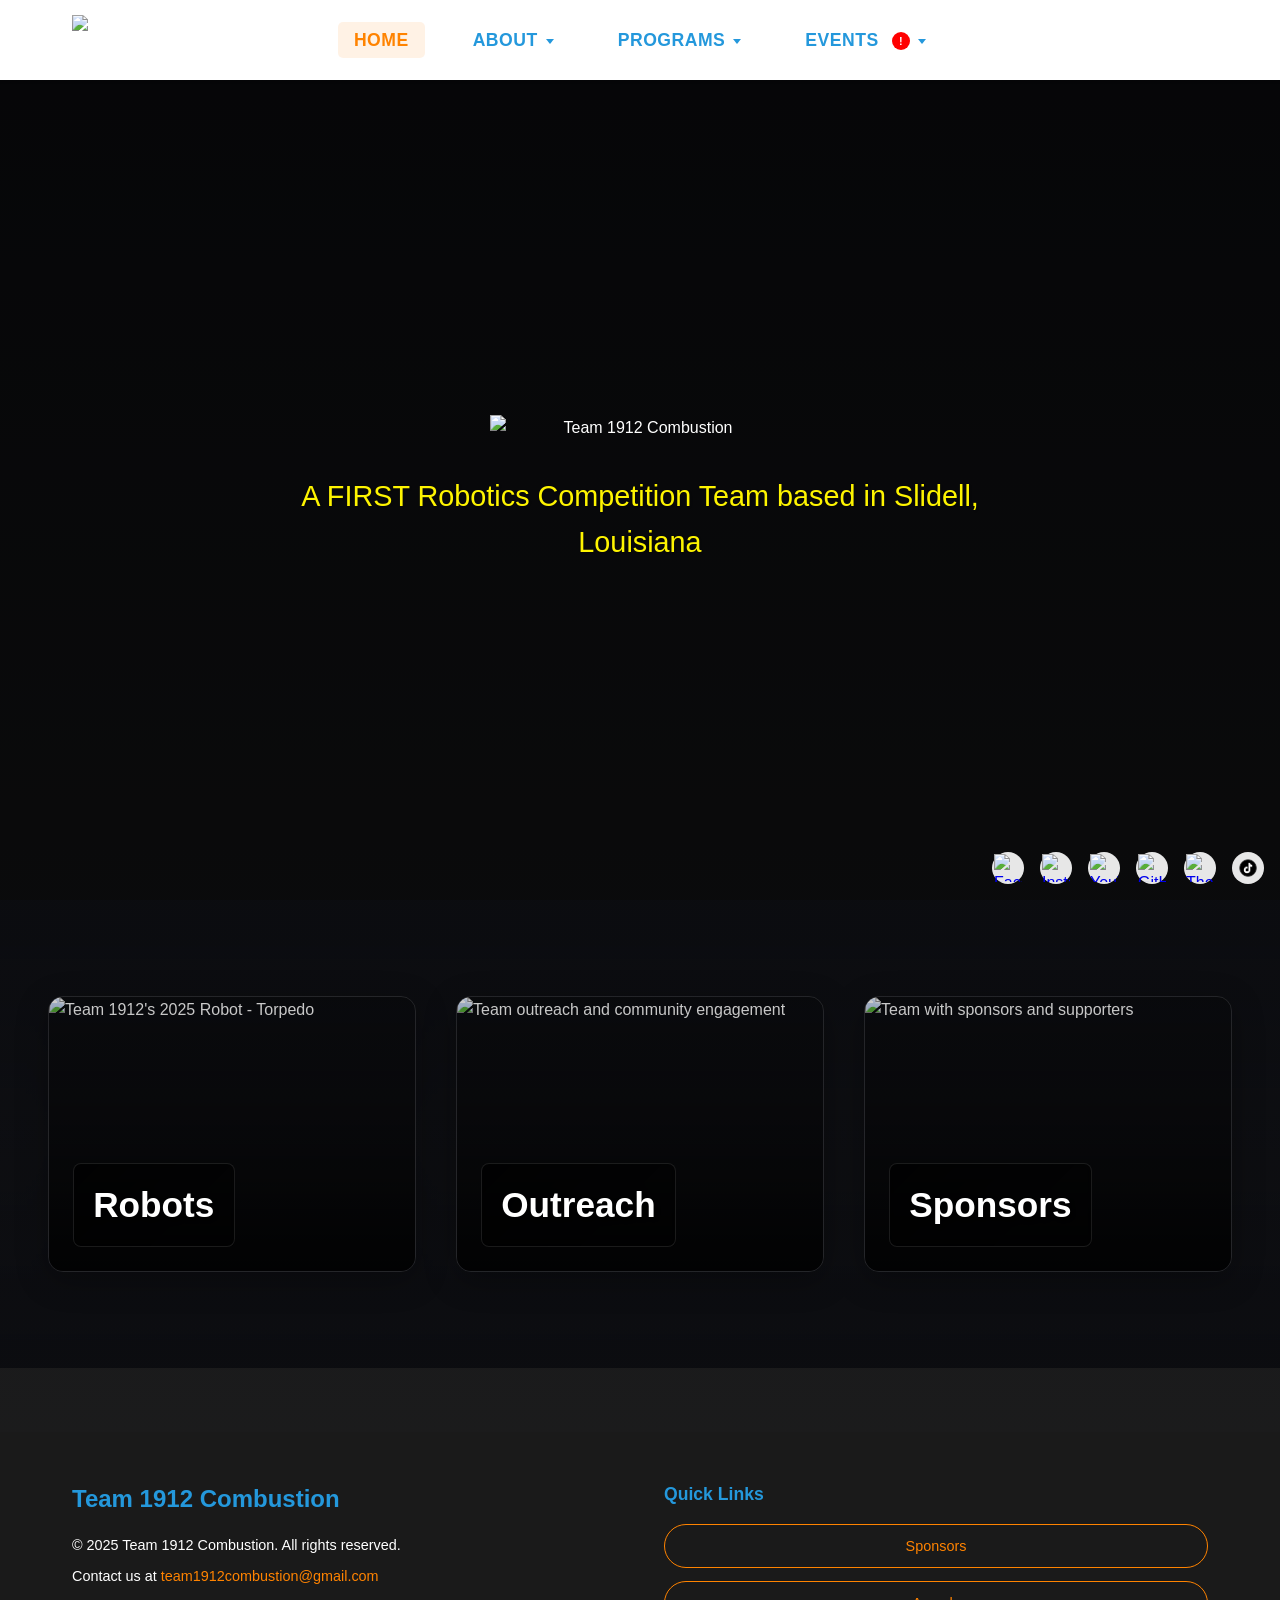
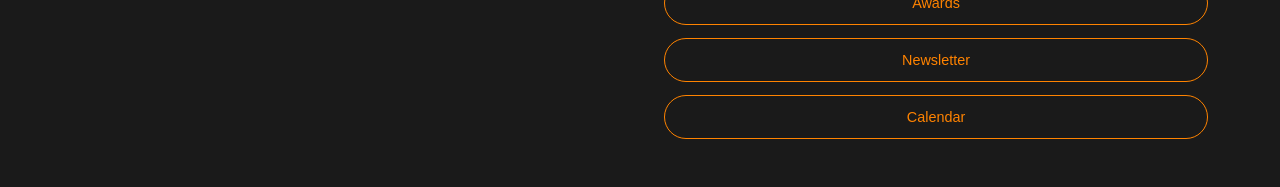
==== commit 87ea0f98: "Add files via upload" ====
--- a/index.html
+++ b/index.html
@@ -17,17 +17,37 @@
             <div class="logo-container">
                 <img src="assets/static/1912Horizontal.png" alt="Team 1912 Logo" class="main-logo">
             </div>
-            <nav class="nav-links">
-                <a href="index.html" class="active" aria-current="page">HOME</a>
-                <a href="about.html">ABOUT</a>
-                <a href="outreach.html">OUTREACH</a>
-                <a href="robots.html">ROBOTS</a>
-                <a href="sponsors.html">SPONSORS</a>
-                <a href="awards.html">AWARDS</a>
-                <a href="programs.html">PROGRAMS</a>
-
+            <nav class="main-nav">
+                <ul class="nav-list">
+                    <li><a href="index.html" class="active">HOME</a></li>
+                    <li class="dropdown">
+                        <a href="#" class="dropdown-toggle">ABOUT</a>
+                        <ul class="dropdown-menu">
+                            <li><a href="about.html">Team Story</a></li>
+                            <li><a href="sponsors.html">Sponsors</a></li>
+                            <li><a href="awards.html">Awards</a></li>
+                        </ul>
+                    </li>
+                    <li class="dropdown">
+                        <a href="#" class="dropdown-toggle">PROGRAMS</a>
+                        <ul class="dropdown-menu">
+                            <li><a href="robots.html">Robots</a></li>
+                            <li><a href="outreach.html">Outreach</a></li>
+                            <li><a href="programs.html">Student Programs</a></li>
+                        </ul>
+                    </li>
+                    <li class="dropdown">
+                        <a href="#" class="dropdown-toggle">EVENTS <span class="new-indicator">!</span></a>
+                        <ul class="dropdown-menu">
+                            <li><a href="events.html">Upcoming Events <span class="new-indicator">!</span></a></li>
+                            <li><a href="calendar.html">Calendar</a></li>
+                            <li><a href="newsletter.html">Newsletter</a></li>
+                            <li><a href="events.html#past-events">Past Events</a></li>
+                        </ul>
+                    </li>
+                </ul>
             </nav>
-            <button id="hamburger-menu" aria-label="Open navigation menu" class="hamburger" type="button">
+            <button id="mobile-menu-toggle" class="mobile-menu-toggle" aria-label="Toggle navigation menu">
                 <span class="hamburger-bar"></span>
                 <span class="hamburger-bar"></span>
                 <span class="hamburger-bar"></span>
@@ -98,11 +118,24 @@
     </main>
 
     <footer>
-        <img src="assets/static/1912.png" alt="Team 1912 Logo" class="footer-logo">
-        <p>&copy; 2025 Team 1912 Combustion. All rights reserved.</p>
-        <p>Contact us at 
-    <a href="mailto:team1912combustion@gmail.com">team1912combustion@gmail.com</a>
-  </p>
+        <div class="footer-content">
+            <div class="footer-info">
+                <h3>Team 1912 Combustion</h3>
+                <p>&copy; 2025 Team 1912 Combustion. All rights reserved.</p>
+                <p>Contact us at 
+                    <a href="mailto:team1912combustion@gmail.com">team1912combustion@gmail.com</a>
+                </p>
+            </div>
+            <div class="quick-links">
+                <h4>Quick Links</h4>
+                <div class="quick-links-grid">
+                    <a href="sponsors.html">Sponsors</a>
+                    <a href="awards.html">Awards</a>
+                    <a href="newsletter.html">Newsletter</a>
+                    <a href="calendar.html">Calendar</a>
+                </div>
+            </div>
+        </div>
     </footer>
 
     <script src="js/main.js"></script>
--- a/css/style.css
+++ b/css/style.css
@@ -81,18 +81,21 @@
     position: relative;
     height: 100%;
     width: 100%;
+    max-width: 1200px;
     margin: 0 auto;
     padding: 0 2rem;
-    display: flex;
+    display: grid;
+    grid-template-columns: 1fr auto 1fr;
     align-items: center;
+    gap: 2rem;
 }
 
 .logo-container {
+    justify-self: start;
     height: calc(var(--header-height) - 30px);
     display: flex;
     align-items: center;
-    position: absolute;
-    left: 2rem;
+    z-index: 1001;
 }
 
 .main-logo, .footer-logo {
@@ -104,14 +107,7 @@
 .main-logo { max-width: 300px; }
 .footer-logo { height: 60px; margin-bottom: 0.5rem; }
 
-/* Navigation */
-.nav-links {
-    width: 100%;
-    display: flex;
-    gap: 3rem;
-    justify-content: center;
-    font-size: 1.3rem;
-}
+/* Navigation - handled by dropdown styles below */
 
 .nav-links a {
     text-decoration: none;
@@ -302,18 +298,90 @@
 footer {
     background: var(--black);
     color: var(--white);
+    padding: 3rem 0;
+    margin-top: 4rem;
+}
+
+.footer-content {
+    max-width: 1200px;
+    margin: 0 auto;
+    padding: 0 2rem;
+    display: grid;
+    grid-template-columns: 1fr 1fr;
+    gap: 3rem;
+    align-items: start;
+}
+
+.footer-info h3 {
+    color: var(--primary-blue);
+    font-size: 1.5rem;
+    margin-bottom: 1rem;
+    font-family: 'Nasalization', sans-serif;
+}
+
+.footer-info p {
+    margin: 0.5rem 0;
+    font-size: 0.9rem;
+    line-height: 1.6;
+}
+
+.footer-info a {
+    color: var(--primary-orange);
+    text-decoration: none;
+    transition: color 0.3s ease;
+}
+
+.footer-info a:hover {
+    color: var(--white);
+}
+
+.quick-links h4 {
+    color: var(--primary-blue);
+    font-size: 1.1rem;
+    margin-bottom: 1rem;
+    font-family: 'Nasalization', sans-serif;
+}
+
+.quick-links-grid {
+    display: flex;
+    flex-direction: column;
+    gap: 0.8rem;
+}
+
+.quick-links-grid a {
+    color: var(--primary-orange);
+    text-decoration: none;
+    font-size: 0.9rem;
+    padding: 0.6rem 1rem;
+    border: 1px solid var(--primary-orange);
+    border-radius: 25px;
+    transition: all 0.3s ease;
     text-align: center;
-    padding: 1rem;
-    min-height: 100px;
-    display: flex;
-    flex-direction: column;
-    align-items: center;
-    justify-content: center;
-}
-
-footer p {
-    margin: 0;
-    font-size: 0.9rem;
+}
+
+.quick-links-grid a:hover {
+    background: var(--primary-orange);
+    color: var(--white);
+    transform: translateX(5px);
+}
+
+@media (max-width: 768px) {
+    .footer-content {
+        grid-template-columns: 1fr;
+        gap: 2rem;
+        text-align: center;
+    }
+    
+    .quick-links-grid {
+        flex-direction: row;
+        flex-wrap: wrap;
+        justify-content: center;
+    }
+    
+    .quick-links-grid a {
+        font-size: 0.8rem;
+        padding: 0.5rem 1rem;
+    }
 }
 
 /* Media Queries */
@@ -1060,10 +1128,16 @@
     margin: 0;
     font-size: 2.2rem;
     font-weight: bold;
-    text-shadow: 2px 2px 4px rgba(0, 0, 0, 0.5);
+    text-shadow: 3px 3px 6px rgba(0, 0, 0, 0.8), 0 0 10px rgba(0, 0, 0, 0.5);
     transition: all 0.3s ease;
     transform: translateY(0);
     font-family: 'Nasalization', sans-serif;
+    background: linear-gradient(135deg, rgba(0,0,0,0.7) 0%, rgba(0,0,0,0.4) 100%);
+    padding: 0.8rem 1.2rem;
+    border-radius: 8px;
+    backdrop-filter: blur(3px);
+    border: 1px solid rgba(255,255,255,0.1);
+    z-index: 10;
 }
 
 .link-card:hover h2 {
@@ -1306,6 +1380,152 @@
 
 /* Hamburger Icon Styles */
 .hamburger {
+    display: flex;
+    flex-direction: column;
+    justify-content: center;
+    align-items: center;
+    width: 200px;
+    height: 60px;
+    background: none;
+    border: none;
+    cursor: pointer;
+    z-index: 1100;
+    position: absolute;
+    top: 50%;
+    left: 50%;
+    transform: translate(-50%, -50%);
+    transition: none !important;
+}
+
+.hamburger-bar {
+    width: 120px;
+    height: 5px;
+    background: var(--primary-blue);
+    margin: 6px 0;
+    border-radius: 2px;
+    transition: none !important;
+}
+
+.hamburger:hover {
+    transform: translate(-50%, -50%) !important;
+}
+
+.hamburger:hover .hamburger-bar {
+    transform: none !important;
+}
+
+/* New Navigation System */
+.main-nav {
+    display: flex;
+    align-items: center;
+    height: 100%;
+    justify-self: center;
+    z-index: 1000;
+}
+
+.nav-list {
+    display: flex;
+    list-style: none;
+    margin: 0;
+    padding: 0;
+    gap: 2rem;
+    align-items: center;
+}
+
+.nav-list li {
+    position: relative;
+}
+
+.nav-list a {
+    color: var(--primary-blue);
+    text-decoration: none;
+    font-weight: 600;
+    font-size: 1.1rem;
+    text-transform: uppercase;
+    letter-spacing: 0.5px;
+    padding: 0.5rem 1rem;
+    border-radius: 5px;
+    transition: all 0.3s ease;
+    font-family: 'Nasalization', sans-serif;
+}
+
+.nav-list a:hover,
+.nav-list a.active {
+    color: var(--primary-orange);
+    background: rgba(255, 131, 0, 0.1);
+}
+
+/* Dropdown Styles */
+.dropdown {
+    position: relative;
+}
+
+.dropdown-toggle::after {
+    content: '';
+    display: inline-block;
+    width: 0;
+    height: 0;
+    margin-left: 0.5rem;
+    border-left: 4px solid transparent;
+    border-right: 4px solid transparent;
+    border-top: 5px solid var(--primary-blue);
+    transition: transform 0.3s ease;
+    vertical-align: middle;
+}
+
+.dropdown:hover .dropdown-toggle::after {
+    transform: rotate(180deg);
+}
+
+.dropdown-menu {
+    position: absolute;
+    top: 100%;
+    left: 0;
+    background: var(--white);
+    min-width: 200px;
+    box-shadow: 0 4px 20px rgba(0,0,0,0.15);
+    border-radius: 8px;
+    opacity: 0;
+    visibility: hidden;
+    transform: translateY(-10px);
+    transition: all 0.3s ease;
+    z-index: 1000;
+    list-style: none;
+    margin: 0;
+    padding: 0.5rem 0;
+}
+
+.dropdown:hover .dropdown-menu {
+    opacity: 1;
+    visibility: visible;
+    transform: translateY(0);
+}
+
+.dropdown-menu li {
+    margin: 0;
+}
+
+.dropdown-menu a {
+    display: block;
+    padding: 0.75rem 1.5rem;
+    color: var(--primary-blue);
+    text-decoration: none;
+    font-size: 1rem;
+    font-weight: 500;
+    transition: all 0.3s ease;
+    border-radius: 0;
+    text-transform: none;
+    letter-spacing: normal;
+}
+
+.dropdown-menu a:hover,
+.dropdown-menu a.active {
+    background: var(--primary-blue);
+    color: var(--white);
+}
+
+/* Mobile Menu Toggle */
+.mobile-menu-toggle {
     display: none;
     flex-direction: column;
     justify-content: center;
@@ -1316,50 +1536,407 @@
     border: none;
     cursor: pointer;
     z-index: 1100;
-    position: absolute;
-    top: 50%;
-    right: 2rem;
-    transform: translateY(-50%);
-}
-.hamburger-bar {
-    width: 28px;
+    justify-self: end;
+}
+
+.mobile-menu-toggle .hamburger-bar {
+    width: 25px;
     height: 3px;
     background: var(--primary-blue);
-    margin: 4px 0;
+    margin: 3px 0;
     border-radius: 2px;
+    transition: none;
+}
+
+.mobile-menu-toggle.open .hamburger-bar:nth-child(1) {
+    transform: rotate(45deg) translate(6px, 6px);
+}
+
+.mobile-menu-toggle.open .hamburger-bar:nth-child(2) {
+    opacity: 0;
+}
+
+.mobile-menu-toggle.open .hamburger-bar:nth-child(3) {
+    transform: rotate(-45deg) translate(6px, -6px);
+}
+
+/* Mobile Navigation */
+@media (max-width: 1200px) {
+    .header-content {
+        grid-template-columns: auto 1fr auto;
+    }
+    
+    .main-nav {
+        display: none;
+        position: fixed;
+        top: var(--header-height);
+        left: 0;
+        right: 0;
+        bottom: 0;
+        background: var(--white);
+        box-shadow: 0 4px 20px rgba(0,0,0,0.15);
+        z-index: 1000;
+        padding: 0;
+        transform: none;
+        overflow-y: auto;
+        justify-self: stretch;
+    }
+    
+    .main-nav.open {
+        display: block;
+    }
+    
+    .nav-list {
+        flex-direction: column;
+        gap: 0;
+        align-items: stretch;
+        justify-content: flex-start;
+        list-style: none;
+        margin: 0;
+        padding: 0;
+    }
+    
+    .nav-list > li {
+        border-bottom: 1px solid rgba(0,0,0,0.1);
+    }
+    
+    .nav-list > li:last-child {
+        border-bottom: none;
+    }
+    
+    .nav-list > li > a {
+        display: block;
+        padding: 1.5rem 2rem;
+        border-radius: 0;
+        font-weight: 600;
+        font-size: 1.2rem;
+        text-decoration: none;
+        color: var(--primary-blue);
+        transition: background-color 0.2s ease;
+    }
+    
+    .nav-list > li > a:hover {
+        background: rgba(36, 152, 220, 0.1);
+    }
+    
+    .dropdown-menu {
+        position: static;
+        opacity: 0;
+        visibility: hidden;
+        transform: none;
+        box-shadow: none;
+        background: rgba(36, 152, 220, 0.05);
+        margin: 0;
+        padding: 0;
+        border-radius: 0;
+        max-height: 0;
+        overflow: hidden;
+        transition: max-height 0.3s ease, opacity 0.3s ease;
+        list-style: none;
+    }
+    
+    .dropdown.open .dropdown-menu {
+        opacity: 1;
+        visibility: visible;
+        max-height: 400px;
+    }
+    
+    .dropdown-menu li {
+        border-bottom: 1px solid rgba(36, 152, 220, 0.1);
+    }
+    
+    .dropdown-menu li:last-child {
+        border-bottom: none;
+    }
+    
+    .dropdown-menu a {
+        display: block;
+        padding: 1rem 3rem;
+        font-size: 1rem;
+        font-weight: 500;
+        color: var(--primary-blue);
+        text-decoration: none;
+        transition: all 0.2s ease;
+    }
+    
+    .dropdown-menu a:hover,
+    .dropdown-menu a.active {
+        background: var(--primary-blue);
+        color: var(--white);
+    }
+    
+    .mobile-menu-toggle {
+        display: flex;
+    }
+}
+
+/* New indicator styling */
+.new-indicator {
+    position: relative;
+    display: inline-block;
+    background: #ff0000;
+    color: white;
+    border-radius: 50%;
+    width: 18px;
+    height: 18px;
+    margin-left: 8px;
+    font-size: 11px;
+    font-weight: bold;
+    animation: pulse 2s infinite;
+    z-index: 1101;
+    vertical-align: middle;
+    line-height: 18px;
+    text-align: center;
+}
+
+@keyframes pulse {
+    0% { transform: scale(1); }
+    50% { transform: scale(1.1); }
+    100% { transform: scale(1); }
+}
+
+/* Events Page Styles */
+.events-section {
+    max-width: 1200px;
+    margin: 0 auto;
+    padding: 2rem;
+}
+
+.event-card {
+    background: rgba(255, 255, 255, 0.05);
+    border-radius: 15px;
+    padding: 2rem;
+    margin-bottom: 2rem;
+    border: 1px solid rgba(255, 255, 255, 0.1);
+    box-shadow: 0 8px 32px rgba(0, 0, 0, 0.2);
+    transition: transform 0.3s ease, box-shadow 0.3s ease;
+}
+
+.event-card:hover {
+    transform: translateY(-5px);
+    box-shadow: 0 12px 40px rgba(36, 152, 220, 0.2);
+}
+
+.featured-event {
+    background: linear-gradient(135deg, 
+        rgba(36, 152, 220, 0.1) 0%,
+        rgba(11, 12, 16, 0.8) 50%,
+        rgba(255, 131, 0, 0.1) 100%
+    );
+    border: 1px solid;
+    border-image: linear-gradient(135deg, var(--primary-blue), var(--primary-orange)) 1;
+}
+
+.event-header {
+    display: flex;
+    justify-content: space-between;
+    align-items: center;
+    margin-bottom: 2rem;
+    flex-wrap: wrap;
+    gap: 1rem;
+}
+
+.event-header h2 {
+    color: var(--primary-blue);
+    font-size: 2.5rem;
+    margin: 0;
+    font-family: 'Nasalization', sans-serif;
+}
+
+.event-date {
+    display: flex;
+    flex-direction: column;
+    align-items: flex-end;
+    text-align: right;
+}
+
+.event-date .date {
+    font-size: 1.8rem;
+    font-weight: bold;
+    color: var(--primary-orange);
+    font-family: 'Nasalization', sans-serif;
+}
+
+.event-date .time {
+    font-size: 1.2rem;
+    color: var(--white);
+    opacity: 0.9;
+}
+
+.event-content {
+    display: grid;
+    grid-template-columns: 1fr 1fr;
+    gap: 2rem;
+    margin-bottom: 2rem;
+}
+
+.event-description {
+    grid-column: 1 / -1;
+}
+
+.event-description h3 {
+    color: var(--primary-orange);
+    font-size: 1.8rem;
+    margin-bottom: 1rem;
+    font-family: 'Nasalization', sans-serif;
+}
+
+.event-description p {
+    color: var(--white);
+    font-size: 1.1rem;
+    line-height: 1.6;
+    margin: 0;
+}
+
+.event-details {
+    display: grid;
+    grid-template-columns: 1fr 1fr;
+    gap: 2rem;
+}
+
+.careers-section h4,
+.institutions-section h4 {
+    color: var(--primary-blue);
+    font-size: 1.4rem;
+    margin-bottom: 1rem;
+    font-family: 'Nasalization', sans-serif;
+}
+
+.careers-list,
+.institutions-list {
+    list-style: none;
+    padding: 0;
+    margin: 0;
+}
+
+.careers-list li,
+.institutions-list li {
+    color: var(--white);
+    padding: 0.5rem 0;
+    padding-left: 1.5rem;
+    position: relative;
+    font-size: 1rem;
+}
+
+.careers-list li::before,
+.institutions-list li::before {
+    content: '→';
+    position: absolute;
+    left: 0;
+    color: var(--primary-orange);
+    font-weight: bold;
+}
+
+.event-location {
+    grid-column: 1 / -1;
+    background: rgba(255, 255, 255, 0.05);
+    padding: 1.5rem;
+    border-radius: 10px;
+    border: 1px solid rgba(255, 255, 255, 0.1);
+}
+
+.event-location h4 {
+    color: var(--primary-orange);
+    font-size: 1.4rem;
+    margin-bottom: 1rem;
+    font-family: 'Nasalization', sans-serif;
+}
+
+.event-location p {
+    color: var(--white);
+    margin: 0.5rem 0;
+    font-size: 1.1rem;
+}
+
+.event-location strong {
+    color: var(--primary-blue);
+}
+
+/* Responsive Design */
+@media (max-width: 768px) {
+    .event-header {
+        flex-direction: column;
+        align-items: flex-start;
+        text-align: left;
+    }
+    
+    .event-date {
+        align-items: flex-start;
+        text-align: left;
+    }
+    
+    .event-content {
+        grid-template-columns: 1fr;
+        gap: 1.5rem;
+    }
+    
+    .event-details {
+        grid-template-columns: 1fr;
+        gap: 1.5rem;
+    }
+    
+    .event-header h2 {
+        font-size: 2rem;
+    }
+    
+    .event-date .date {
+        font-size: 1.5rem;
+    }
+}
+
+/* Centered Dropdown Menu */
+.nav-links {
+    position: absolute;
+    top: 100%;
+    left: 50%;
+    transform: translateX(-50%) translateY(0);
+    background: var(--white);
+    flex-direction: column;
+    width: 90vw;
+    max-width: 500px;
+    box-shadow: 0 4px 20px rgba(0,0,0,0.15);
+    z-index: 1050;
+    padding: 2rem;
+    gap: 1.5rem;
+    border-radius: 0 0 15px 15px;
+    opacity: 0;
+    visibility: hidden;
+    transition: opacity 0.3s ease, visibility 0.3s ease, transform 0.3s ease;
+    display: flex;
+    pointer-events: none;
+}
+
+/* Show dropdown on hover over hamburger and keep it visible */
+.hamburger:hover .nav-links,
+.hamburger .nav-links:hover {
+    opacity: 1;
+    visibility: visible;
+    transform: translateX(-50%) translateY(0);
+    pointer-events: auto;
+}
+
+/* Add a small delay to prevent flickering */
+.hamburger .nav-links {
+    transition: opacity 0.2s ease, visibility 0.2s ease, transform 0.2s ease;
+}
+
+.nav-links a {
+    text-align: center;
+    padding: 1rem;
+    border-radius: 8px;
     transition: all 0.3s ease;
-}
-.hamburger.open .hamburger-bar:nth-child(1) {
-    transform: none;
-}
-.hamburger.open .hamburger-bar:nth-child(2) {
-    opacity: 1;
-}
-.hamburger.open .hamburger-bar:nth-child(3) {
-    transform: none;
-}
-@media (max-width: 1516px) {
-    .hamburger {
-        display: flex;
-    }
-    .nav-links {
-        display: none;
-        position: absolute;
-        top: var(--header-height);
-        right: 0;
-        background: var(--white);
-        flex-direction: column;
-        width: 100vw;
-        max-width: 300px;
-        box-shadow: 0 2px 8px rgba(0,0,0,0.15);
-        z-index: 1050;
-        padding: 2rem 1rem;
-        gap: 2rem;
-        transition: transform 0.3s ease, opacity 0.3s ease;
-    }
-    .nav-links.open {
-        display: flex;
-    }
+    font-size: 1.4rem;
+}
+
+.nav-links a:hover {
+    background: var(--primary-blue);
+    color: var(--white);
+    transform: translateY(-2px);
+}
+
+.nav-links a[aria-current="page"] {
+    background: var(--primary-orange);
+    color: var(--white);
 }
 
 /* Team History Section */
